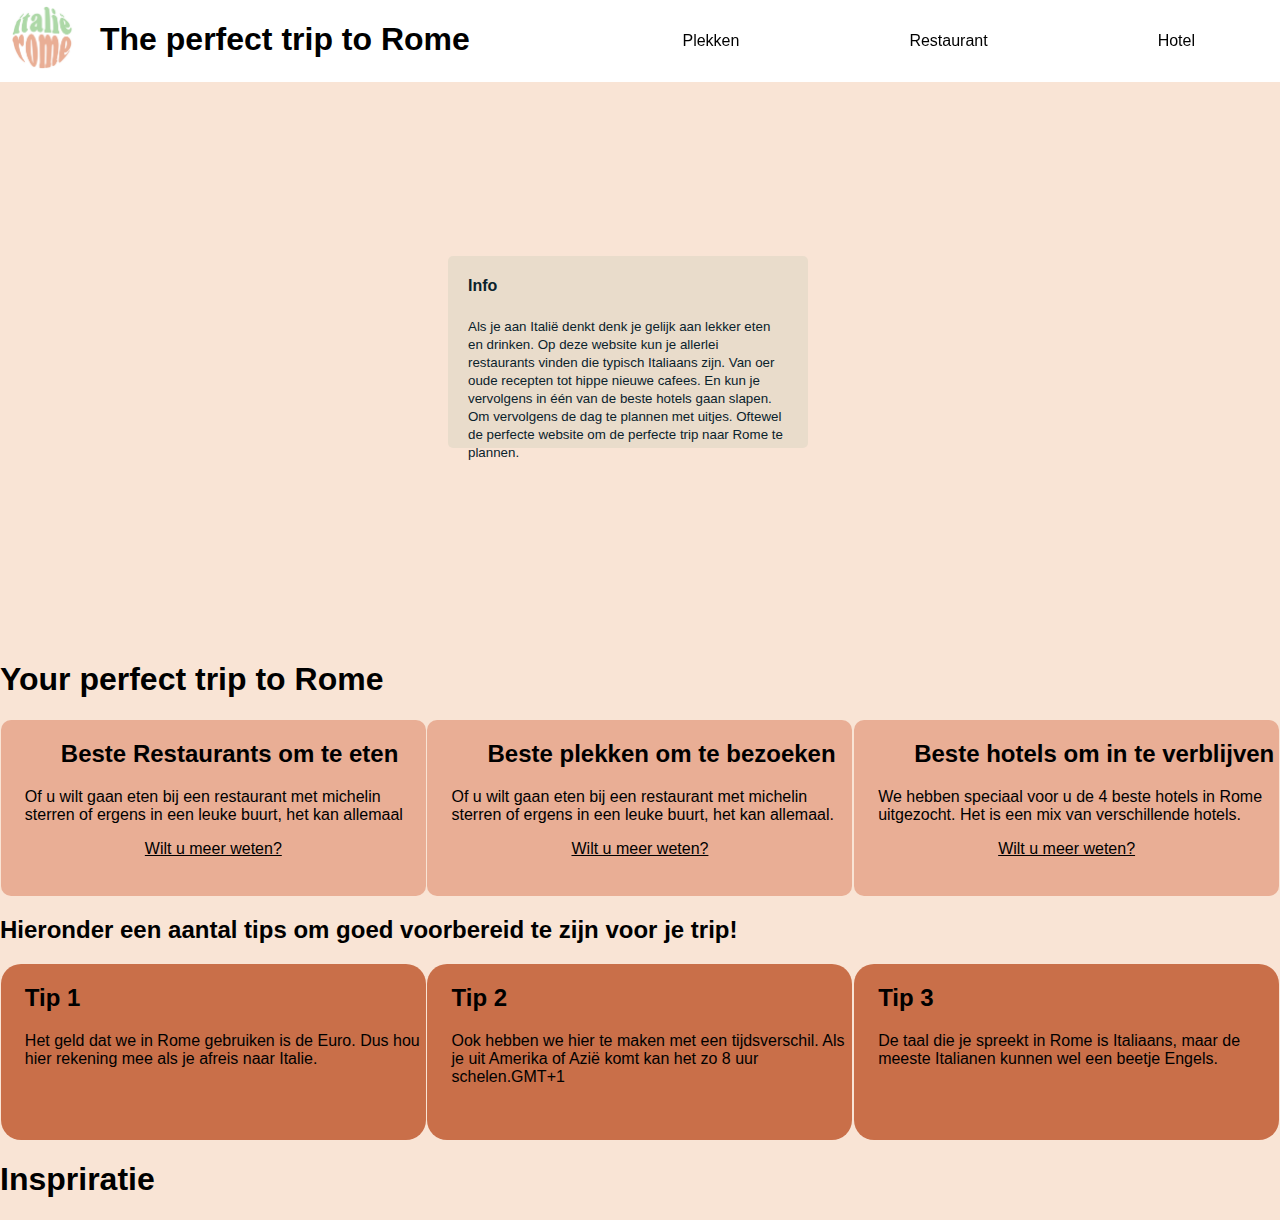
==== Index.HTML @ b7f84767 "eerste upload" ====
<!DOCTYPE html>
<html lang="en">
<head>
    <meta charset="UTF-8">
    <meta http-equiv="X-UA-Compatible" content="IE=edge">
    <meta name="viewport" content="width=device-width, initial-scale=1.0">
    <title>Your perfect trip to Rome</title>

    <link rel="stylesheet" href="Style.css"/>
</head>





<body>
    <header>
        <h1>The perfect trip to Rome</h1>
        <img src="afbeeldingen/logo.png" alt="Logo website">
        <nav>
             <ul>
                    
                    <li><a href="Hotel.html">Hotel</a></li>
                    <li><a href="Restaurant.html">Restaurant</a></li>
                    <li><a href="Plekken.html">Plekken</a></li>
    
             </ul>
        </nav>
    </header>
    
<section>
    <section class="container">

        <section class="text-block">
          <h4><strong>Info</strong></h4>
          <p><small>Als je aan Italië denkt denk je gelijk aan lekker eten en drinken. 
            Op deze website kun je allerlei restaurants vinden die typisch Italiaans zijn.
            Van oer oude recepten tot hippe nieuwe cafees. En kun je vervolgens in één van de beste hotels gaan slapen. Om vervolgens de dag te plannen met uitjes. Oftewel de perfecte website om de perfecte trip naar Rome te plannen.</small></p>
        </section>
</section>
    
    
        <h1>Your perfect trip to Rome</h1>
        
       


       
 <section class="home_sectie_1">
            
            <article>
                <h2>Beste Restaurants om te eten</h2>
                <p>Of u wilt gaan eten bij een restaurant met michelin sterren of ergens in een leuke buurt, het kan allemaal</p>
                <a href="Restaurant.html">Wilt u meer weten?</a>
            </article>
            <article>
                <h2>Beste plekken om te bezoeken</h2>
                <p>Of u wilt gaan eten bij een restaurant met michelin sterren of ergens in een leuke buurt, het kan allemaal.</p>
                <a href="Plekken.html">Wilt u meer weten?</a>
            </article>
            <article>
                <h2>Beste hotels om in te verblijven</h2>
                <p>We hebben speciaal voor u de 4 beste hotels in Rome uitgezocht. Het is een mix van verschillende hotels.</p>
                <a href="Hotel.html">Wilt u meer weten?</a>
            </article>
        
</section>

        <h2>Hieronder een aantal tips om goed voorbereid te zijn voor je trip!</h2>

 <section class="home_sectie_2">
        
            <article>
                <h2>Tip 1</h2>
                <p>Het geld dat we in Rome gebruiken is de Euro. Dus hou hier rekening mee als je afreis naar Italie.</p>
            </article>
            <article>
                <h2>Tip 2</h2>
                <p>Ook hebben we hier te maken met een tijdsverschil. Als je uit Amerika of Azië komt kan het zo 8 uur schelen.GMT+1</p>
            </article>
            <article>
                <h2>Tip 3</h2>
                <p>De taal die je spreekt in Rome is Italiaans, maar de meeste Italianen kunnen wel een beetje Engels.</p>
            </article>

</section>
     

     <h1>Inspriratie</h1>
     
     

     
</body>
        
</head>
---- Style.css ----
body{
  background-color: #f9e4d5;
}

body {
    font-family: 'Trebuchet MS', 'Lucida Sans Unicode', 'Lucida Grande', 'Lucida Sans', Arial, sans-serif;
    accent-color: rgb(229, 136, 136);
    margin-top: 50px;
    margin:0 auto;
    margin-right: 0;
  }

  header img{
    width: 3em;
    height: 3em;
    position: relative;
     top: -85px;
     left:0em;
     height: 5vw;

  }



header{
  height: 5.1em;
  width: 100%;
  background: white;
  top:0;
  left:0;
  right:0;
  position: fixed;
  display: block;
  z-index:999;
}

header h1{
  margin-left: 100px;
 
}

header img{
width: 5vw;
padding: 10px;
  margin-left: auto;
}

header ul {
    list-style-type: none;
    margin: 0;
    padding: 0;
    overflow: hidden;
    background-color: transparent
}

header li {
  display: inline;
  float: right;
}

header li a {
  display: block;
  color: black;
  text-align: center;
  padding: 10px 85px;
  text-decoration: none;
}

header li a:hover {
  background-color: #f9e4d5;
}

ul{
  position: fixed;
  top: 1.4em;
  width: 100%;
  height: 33em;
}


.home_sectie_1 article {
  background-color: #e9ae95;
  position: inline;
  width: 33.2%;
  height: 11em;
  margin-left: auto;
  margin-right: auto;
  border-radius: 10px;
}

.home_sectie_1 article p{
  padding-left: 1.5em;
}
.home_sectie_1 article h2{
  padding-left: 2.5em;
}
.home_sectie_1 article a{
  padding-left: 9em;
  color: black;
  text-align: center;
}

.home_sectie_1{
  display: flex;
  flex-wrap: wrap;
  width: 100%;
  justify-content: space-between 0 em; 
}


.home_sectie_2 article {
  background-color: #c96f49;
  position: inline;
  width: 33.2%;
  height: 11em;
  margin-left: auto;
  margin-right: auto;
  border-radius: 20px;
}

.home_sectie_2 article p{
  padding-left: 1.5em;
}
.home_sectie_2 article h2{
  padding-left: 1em;
}
.home_sectie_2 article a{
  padding-left: 9em;
  color: black;
  text-align: center;
}

.home_sectie_2{
  display: flex;
  flex-wrap: wrap;
  width: 100%;
  justify-content: space-between 0 em; 
}






.container {
  width: 100%;
  height:50vw;
  background-image: url("afbeeldingen/foto.jpg");
  background-size: cover;
  background-position: bottom;
  
}
.text-block{
  margin-top:20vw;
  margin-left: 35%;
  margin-right: 65%;
  display: block;
  width: 25vw;
  height: 15vw;
  border-radius: 5px;;
}
.text-block {
  position: absolute;

  background-color: #E9DCCB;
  color: rgb(9, 34, 44);
  padding-left: 20px;
  padding-right: 20px;
}

img {
  width: 98%;
  height:900px;
  left:0;
  right:0;
  object-fit: cover;
    }

.row {
  display: flex;
  flex-wrap: wrap;
  padding: 0 4 px;
}

.column {
flex: 50%;
padding: 0 4 px;
}

.column img {
  margin-top: 4px;
}

section{
  display: flex;
  flex-wrap: wrap;
  justify-content: space-between 2em; 
  width: 100%;
}
.afbeelding_rest_1{
  margin-top:8vw;
  height: 190px;
  width: 100%;
}
.afbeelding_rest_1 img{
  height: 37em;
  width: 44em;
  border-radius: 1em;
  display: flex;
  margin: 3px;

}
.afbeelding_rest_1 section{
  width: 50%;
  display: flex;
  margin: 0;
  text-align: left;
}

.afbeelding_rest_1 p{
  margin-top: 15em;
  padding-left: 2em;
  padding-bottom: 1em;
}


.afbeelding_rest_2{
  margin-top:30vw;
  height: 190px;
  width: 100%;
}
.afbeelding_rest_2 img{
  height: 37em;
  width: 44em;
  border-radius: 1em;
  display: flex;
  margin: 3px;

}
.afbeelding_rest_2 section{
  width: 50%;
  display: flex;
  margin: 0;
  text-align: left;
}

.afbeelding_rest_2 p{
  margin-top: 15em;
  padding-left: 2em;
  padding-bottom: 1em;
}

.afbeelding_rest_3{
  margin-top:30vw;
  height: 190px;
  width: 100%;
}
.afbeelding_rest_3 img{
  height: 37em;
  width: 44em;
  border-radius: 1em;
  display: flex;
  margin: 3px;

}
.afbeelding_rest_3 section{
  width: 50%;
  display: flex;
  margin: 0;
  text-align: left;
}

.afbeelding_rest_3 p{
  margin-top: 15em;
  padding-left: 2em;
  padding-bottom: 1em;
}




.afbeelding_rest_4{
  margin-top:30vw;
  height: 190px;
  width: 100%;
}
.afbeelding_rest_4 img{
  height: 37em;
  width: 44em;
  border-radius: 1em;
  display: flex;
  margin: 3px;
  z-index: -1;
  margin-bottom: 10px;

}
.afbeelding_rest_4 section{
  width: 50%;
  display: flex;
  margin: 0;
  text-align: left;
}

.afbeelding_rest_4 p{
  margin-top: 15em;
  padding-left: 2em;
  padding-bottom: 1em;
}



.afbeelding_plek_1{
  margin-top: 7vw;
  margin-left: 1em;
  margin-right: 1em;
  height: 200px;
  width: 100%;
}

.afbeelding_plek_1 img{
height: 44em;

}

footer {
  bottom: 0;
  width: 100%;
  background-color: #c96f49;
  z-index: 1;
  text-align: center;
  position: fixed;
}
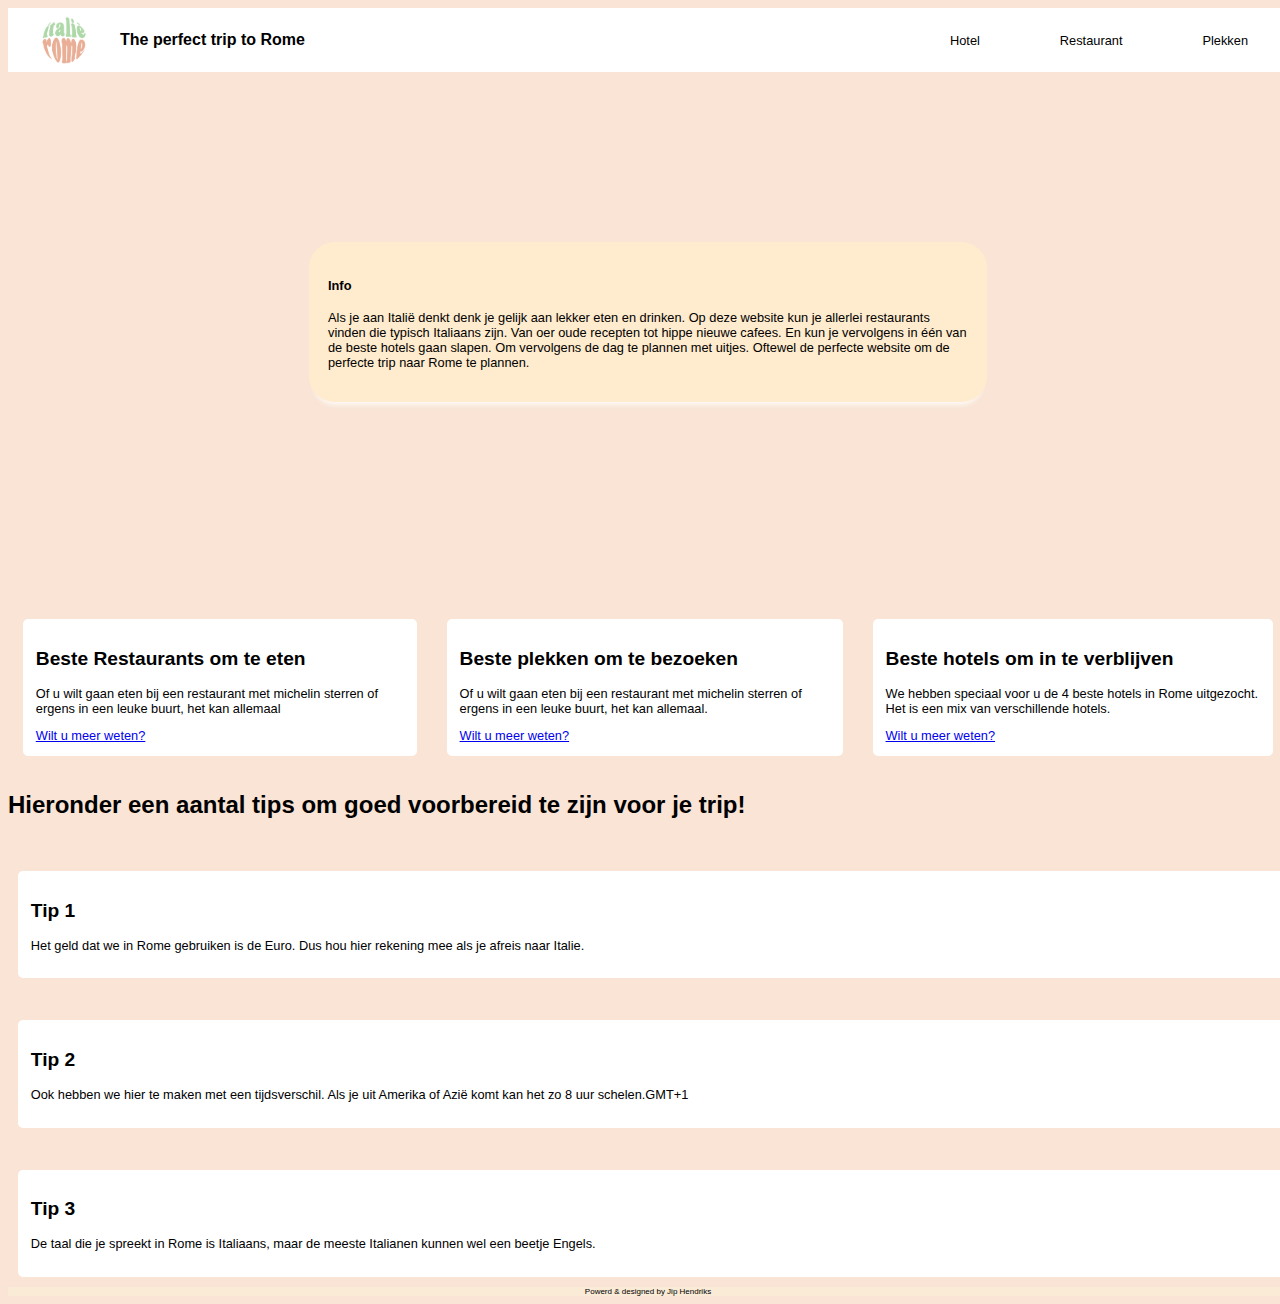
==== commit 002f3f51: "3de" ====
--- a/Index.HTML
+++ b/Index.HTML
@@ -6,7 +6,7 @@
     <meta name="viewport" content="width=device-width, initial-scale=1.0">
     <title>Your perfect trip to Rome</title>
 
-    <link rel="stylesheet" href="Style.css"/>
+    <link rel="stylesheet"  href="style.css">
 </head>
 
 
@@ -15,11 +15,10 @@
 
 <body>
     <header>
+        <img src="afbeeldingen/logo.png" alt="Logo website">
         <h1>The perfect trip to Rome</h1>
-        <img src="afbeeldingen/logo.png" alt="Logo website">
         <nav>
              <ul>
-                    
                     <li><a href="Hotel.html">Hotel</a></li>
                     <li><a href="Restaurant.html">Restaurant</a></li>
                     <li><a href="Plekken.html">Plekken</a></li>
@@ -27,72 +26,65 @@
              </ul>
         </nav>
     </header>
-    
+
+
+<main class="home">
+
 <section>
-    <section class="container">
-
-        <section class="text-block">
-          <h4><strong>Info</strong></h4>
-          <p><small>Als je aan Italië denkt denk je gelijk aan lekker eten en drinken. 
-            Op deze website kun je allerlei restaurants vinden die typisch Italiaans zijn.
-            Van oer oude recepten tot hippe nieuwe cafees. En kun je vervolgens in één van de beste hotels gaan slapen. Om vervolgens de dag te plannen met uitjes. Oftewel de perfecte website om de perfecte trip naar Rome te plannen.</small></p>
-        </section>
+    <article>
+        <h4>Info</h4>
+        <p>Als je aan Italië denkt denk je gelijk aan lekker eten en drinken. 
+        Op deze website kun je allerlei restaurants vinden die typisch Italiaans zijn.
+        Van oer oude recepten tot hippe nieuwe cafees. En kun je vervolgens in één van de beste hotels gaan slapen. Om vervolgens de dag te plannen met uitjes. Oftewel de perfecte website om de perfecte trip naar Rome te plannen.</p>
+    </article>
 </section>
-    
-    
-        <h1>Your perfect trip to Rome</h1>
-        
        
 
-
-       
- <section class="home_sectie_1">
-            
-            <article>
-                <h2>Beste Restaurants om te eten</h2>
-                <p>Of u wilt gaan eten bij een restaurant met michelin sterren of ergens in een leuke buurt, het kan allemaal</p>
-                <a href="Restaurant.html">Wilt u meer weten?</a>
-            </article>
-            <article>
-                <h2>Beste plekken om te bezoeken</h2>
-                <p>Of u wilt gaan eten bij een restaurant met michelin sterren of ergens in een leuke buurt, het kan allemaal.</p>
-                <a href="Plekken.html">Wilt u meer weten?</a>
-            </article>
-            <article>
-                <h2>Beste hotels om in te verblijven</h2>
-                <p>We hebben speciaal voor u de 4 beste hotels in Rome uitgezocht. Het is een mix van verschillende hotels.</p>
-                <a href="Hotel.html">Wilt u meer weten?</a>
-            </article>
-        
+ <section>
+    <article>
+        <h2>Beste Restaurants om te eten</h2>
+        <p>Of u wilt gaan eten bij een restaurant met michelin sterren of ergens in een leuke buurt, het kan allemaal</p>
+        <a href="Restaurant.html">Wilt u meer weten?</a>
+    </article>
+    <article>
+        <h2>Beste plekken om te bezoeken</h2>
+        <p>Of u wilt gaan eten bij een restaurant met michelin sterren of ergens in een leuke buurt, het kan allemaal.</p>
+        <a href="Plekken.html">Wilt u meer weten?</a>
+    </article>
+    <article>
+        <h2>Beste hotels om in te verblijven</h2>
+        <p>We hebben speciaal voor u de 4 beste hotels in Rome uitgezocht. Het is een mix van verschillende hotels.</p>
+        <a href="Hotel.html">Wilt u meer weten?</a>
+     </article>     
 </section>
 
-        <h2>Hieronder een aantal tips om goed voorbereid te zijn voor je trip!</h2>
 
- <section class="home_sectie_2">
+<section>
+    <h2>Hieronder een aantal tips om goed voorbereid te zijn voor je trip!</h2>
         
-            <article>
-                <h2>Tip 1</h2>
-                <p>Het geld dat we in Rome gebruiken is de Euro. Dus hou hier rekening mee als je afreis naar Italie.</p>
-            </article>
-            <article>
-                <h2>Tip 2</h2>
-                <p>Ook hebben we hier te maken met een tijdsverschil. Als je uit Amerika of Azië komt kan het zo 8 uur schelen.GMT+1</p>
-            </article>
-            <article>
-                <h2>Tip 3</h2>
-                <p>De taal die je spreekt in Rome is Italiaans, maar de meeste Italianen kunnen wel een beetje Engels.</p>
-            </article>
+    <article>
+        <h2>Tip 1</h2>
+        <p>Het geld dat we in Rome gebruiken is de Euro. Dus hou hier rekening mee als je afreis naar Italie.</p>
+    </article>
+    <article>
+        <h2>Tip 2</h2>
+        <p>Ook hebben we hier te maken met een tijdsverschil. Als je uit Amerika of Azië komt kan het zo 8 uur schelen.GMT+1</p>
+    </article>
+    <article>
+        <h2>Tip 3</h2>
+        <p>De taal die je spreekt in Rome is Italiaans, maar de meeste Italianen kunnen wel een beetje Engels.</p>
+    </article>
+</section>
 
-</section>
-     
+</main>
 
-     <h1>Inspriratie</h1>
-     
-     
-
+<footer>
+Powerd & designed by Jip Hendriks
+</footer>
      
 </body>
+
+
         
-</head>
-
+</html>
  --- a/style.css
+++ b/style.css
@@ -0,0 +1,293 @@
+body {
+    font-family: 'Trebuchet MS', 'Lucida Sans Unicode', 'Lucida Grande', 'Lucida Sans', Arial, sans-serif;
+    accent-color: rgb(229, 136, 136);
+    background-color: #f9e4d5;
+    width: 100vw;
+  }
+
+header{
+  display: flex;
+  align-items: center;
+  height: 4em;
+  background-color: white;
+  }
+
+header img {
+  width: 3em;
+  height: 3em;
+  padding: 0 2em;
+    
+}
+
+header h1{
+margin-right: auto;
+ font-size: 1em;
+}
+
+header ul {
+  list-style-type: none;
+  display: flex;
+  
+}
+
+header li {
+
+}
+
+header li a {
+  display: block;
+  color: black;
+  text-align: center;
+  padding: 5px 40px;
+  text-decoration: none;
+}
+
+header ul li a {
+ font-size: 0.8em;
+}
+
+header li a:hover {
+  background-color: #f9e4d5;
+}
+
+
+
+
+
+.home section:nth-of-type(1) {
+  display:flex;
+  justify-content: center;
+  align-items: center;
+  height: 500px;
+  background-image: url(afbeeldingen/foto.jpg);
+  background-size: cover;
+  background-position: center;
+  background-repeat: no-repeat;
+  width: 100%;
+}
+.home section:nth-of-type(1) article{
+  box-shadow: 0 8px 6px -6px white;
+  width: 50%;
+  background-color: bisque;
+  padding: 1.5em;
+  font-size: 0.8em;
+  border-radius: 2em;
+}
+
+.home section:nth-of-type(1) article{
+  background-color: blanchedalmond;
+}
+
+.home section:nth-of-type(2){
+  display:flex;
+  height: fit-content;
+  margin-top: 2.5em;
+  font-size: 0.8em;
+}
+.home section:nth-of-type(2) article{
+  background: white;
+  margin: 15px;
+  border-radius: 5px;
+  padding: 1em;
+}
+
+
+.home section:nth-of-type(3) article{
+  background: white;
+  margin: 10px;
+  border-radius: 5px;
+  padding: 1em;
+  display:flex;
+  margin-top: 2.5em;
+  font-size: 0.8em;
+  display:inline-block;
+  width: 100%;
+}
+
+
+
+
+
+.rest section{
+background-color: #f9e4d5;
+margin-top: 1em;
+
+}
+.rest section article{
+display: flex;
+}
+
+.rest section img{
+  height: 20em;
+  width: 45em;
+  margin-bottom: 2em;
+  border-radius: 3em;
+}
+
+.rest section p{
+text-align: left;
+padding-left: 1em;
+padding-right: 1em;
+}
+
+
+
+
+
+
+
+section:first-of-type.hotels {
+  display:flex;  
+  flex-direction: column; 
+  background-color: antiquewhite;
+  padding: 2em;
+}
+
+section:first-of-type.hotels article {
+  display: flex;
+ 
+}
+
+section:first-of-type.hotels article p{
+  padding-left: 1em;
+}
+
+
+section:first-of-type.hotels article img{
+  width: 20vw;
+  height: 20vw;
+}
+
+section:nth-of-type(2), section:nth-of-type(3) {
+
+}
+
+
+.plek section:first-of-type{
+  display: flex;
+}
+
+.plek section:first-of-type li{
+  background-color: white;
+  margin: 1em;
+  border-radius: 1em;
+  padding: 0.5em;
+}
+
+.plek section:first-of-type img{
+  margin-top: 2em;
+  width: 50vw;
+  height: 20em;
+}
+
+
+
+
+
+footer{
+  background-color: antiquewhite;
+  width: 100%;
+  height: 1em;
+ 
+  margin: 0em;
+  text-align: center;
+  display: table;
+  position: sticky;
+  top: 0em;
+  font-size: 0.5em;
+  
+}
+
+
+
+
+
+
+
+
+
+
+
+
+@media(max-width:500px){
+header{
+  height: 6em;
+}
+
+header img{
+  display: none;
+}
+
+header h1{
+  font-size: 1em;
+  padding-left: 0.5em;
+}
+
+
+header ul{
+  display:block;
+}
+
+.home section:nth-of-type(2){
+  display:block;
+  margin-left: 0.7em;
+  margin-right: 0.7em;
+}
+
+.home section:nth-of-type(3){
+
+display: block;
+width: 20em;
+margin-left: 0.7em;
+margin-right: 0.7em;
+
+}
+
+.rest section{
+  display: flex;
+  width: fit-content;
+}
+
+.rest section img{
+  height: 15em;
+  width: 100vw;
+  margin-top: 1em;
+}
+
+.rest section p{
+  width: 90%;
+  margin-top: 0em;
+  margin-left: 0;
+  float: left;
+  position: relative;
+  margin: 0;
+  padding: 0;
+}
+
+
+.plek section:first-of-type{
+  display: block;
+}
+
+.plek section:first-of-type img{
+  height: 20em;
+  width: 100vw;
+
+}
+.rest section article{
+  display: block;
+  height: fit-content;
+
+
+}
+section:first-of-type.hotels article img{
+  width: 100vw;
+  height: 100vw;
+}
+section:first-of-type.hotels article{
+  display: block;
+}
+section:first-of-type.hotels article p{
+  width: 90%;
+}
+}
